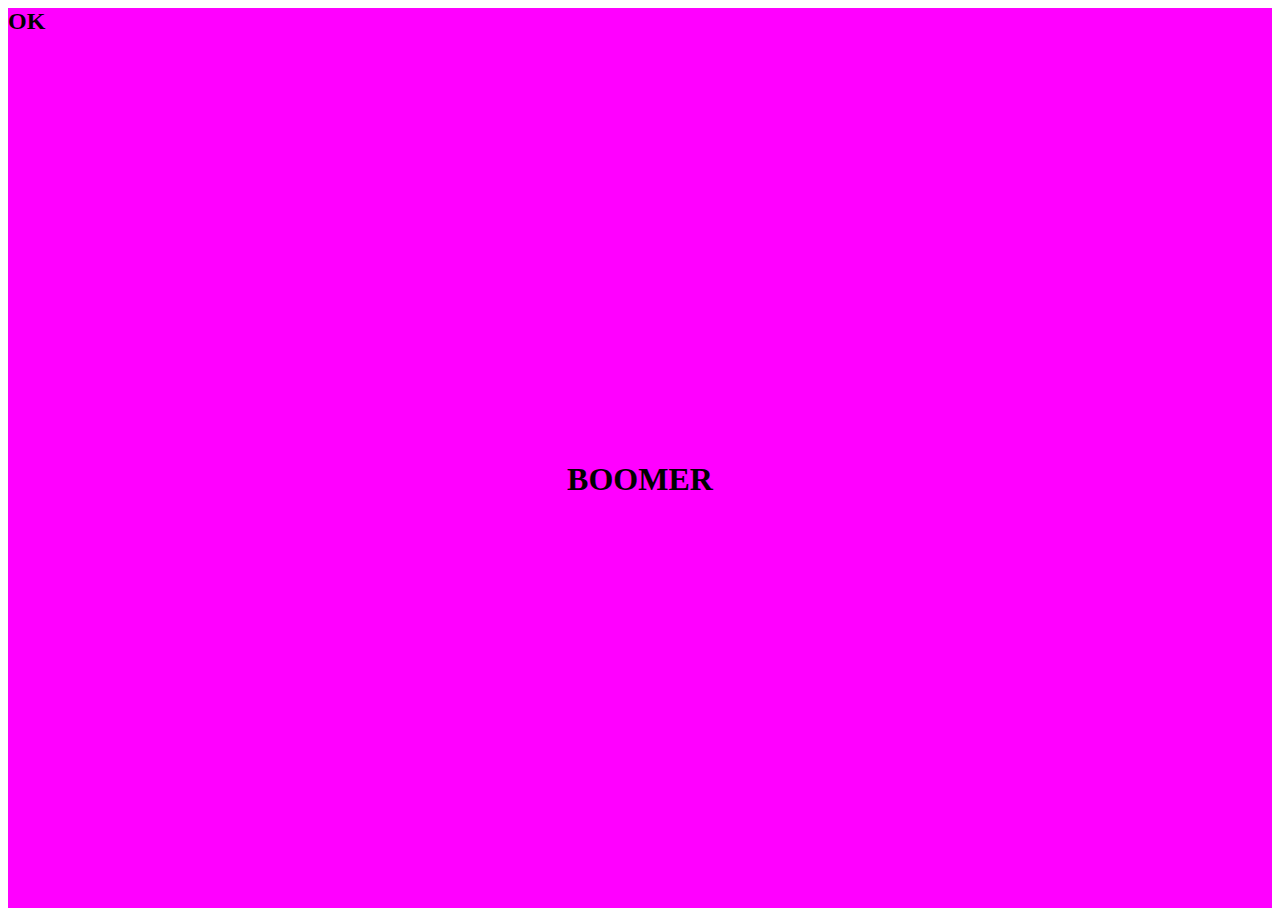
==== box model/index.html @ e76d735c "I did something productive november 19" ====
<html lang="en">
    <head>
        <meta charset="UTF-8">
        <meta name="viewport" content="width=device-width, initial-scale=1.0">
        <meta http-equiv="X-UA-Compatible" content="ie=edge">
        <link rel="stylesheet" type="text/css" href="style.css">
        <title>Document</title>
    </head>
    <body>
        <div class="header">
            <div class="header-text">
                <h1>BOOMER</h1>
                <h2>OK</h2>
            </div>
        </header>
    </body>
</html>
---- box model/style.css ----
html {
    margin: 0;
    padding: 0;
    box-sizing: border-box;
}

.header {
    height: 100vh;
    background-color: rgb(255, 0, 255);
    position: relative;
}
.header-text{
    
}

h1{
    position: absolute;
    top: 50%;
    left: 50%;
    transform: translate(-50%, -50%);
}
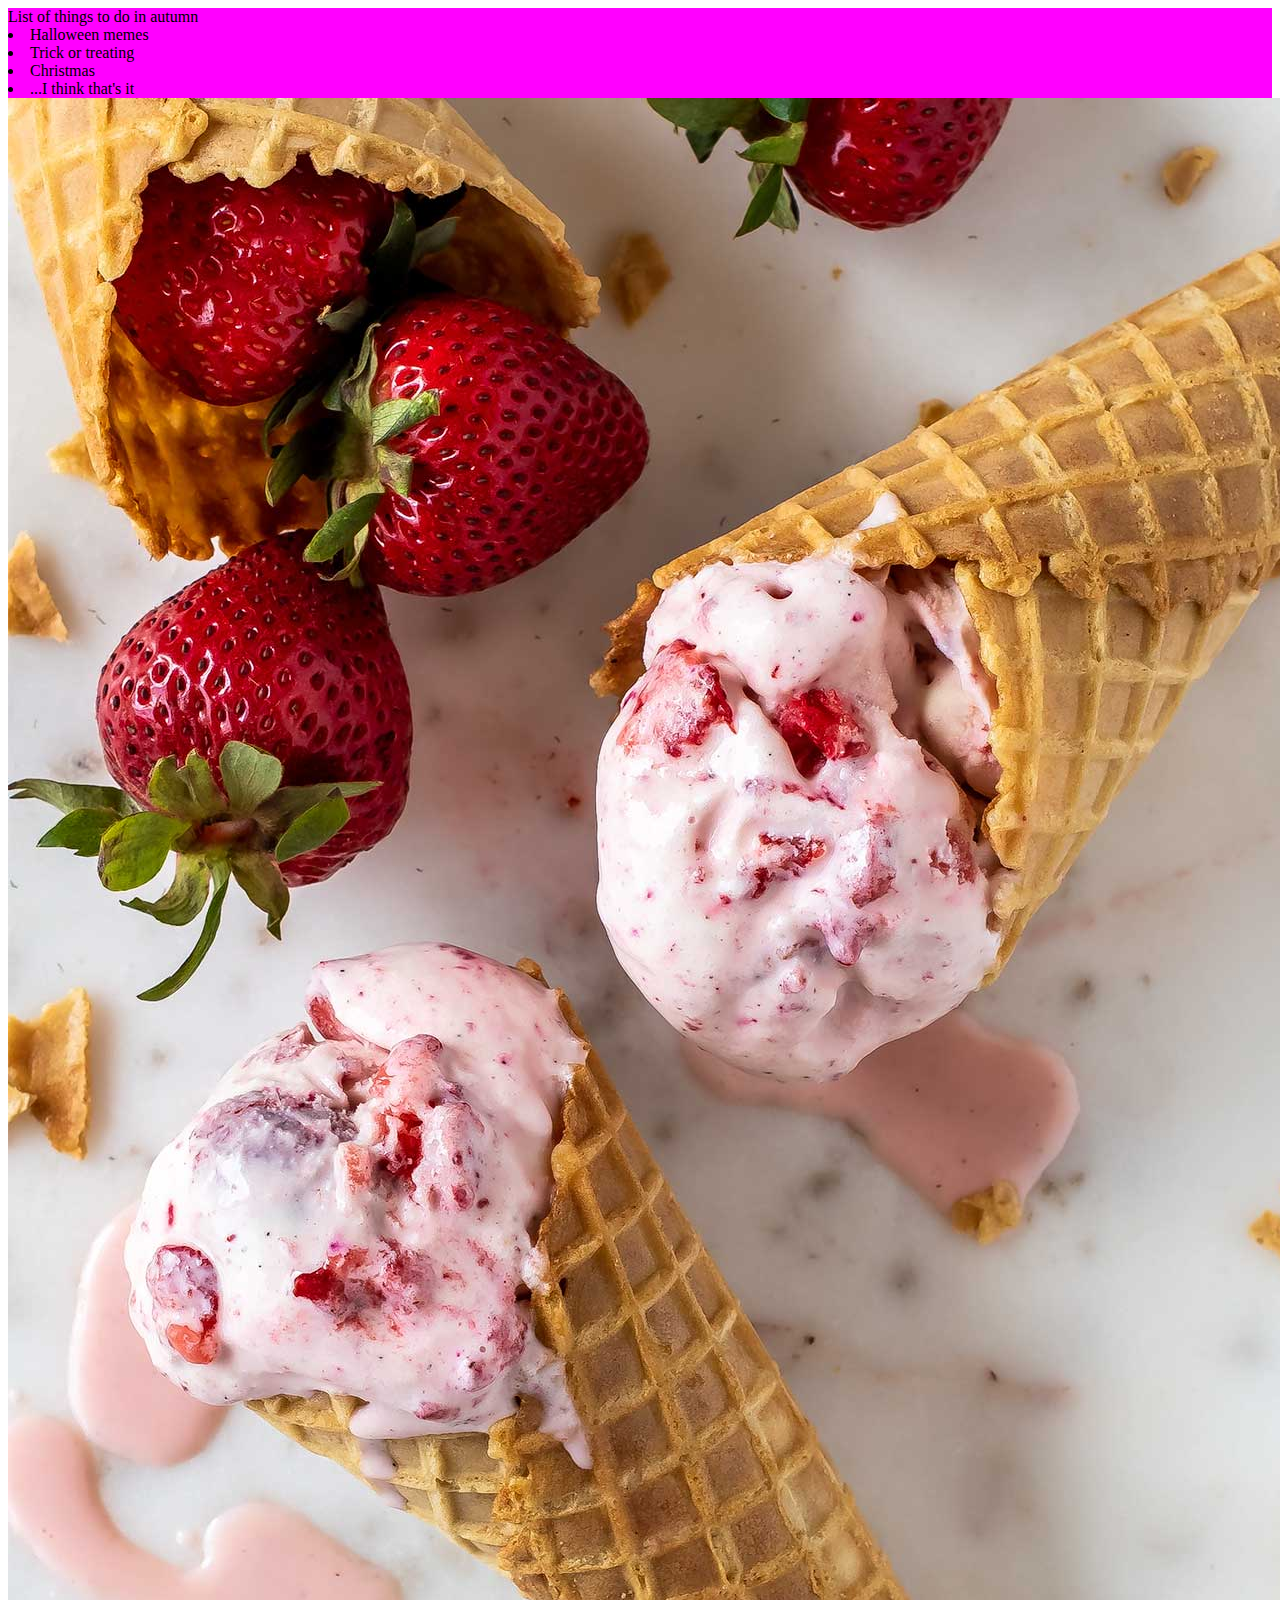
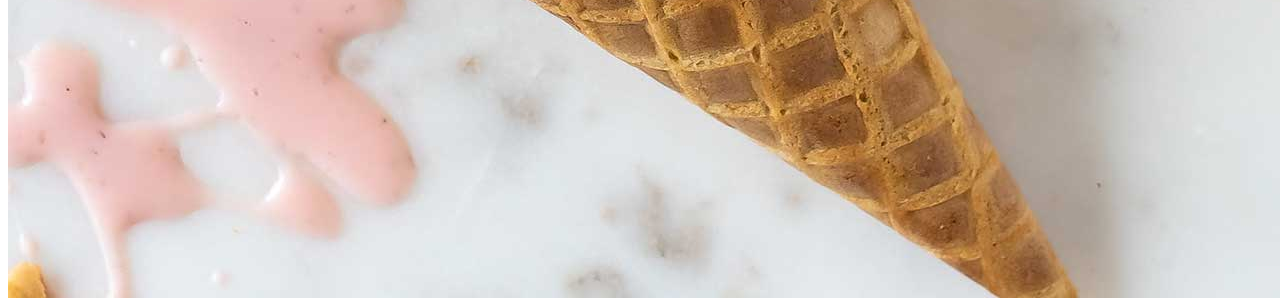
==== commit 8117178f: "a realistic website" ====
--- a/box model/index.html
+++ b/box model/index.html
@@ -1,17 +1,25 @@
 <html lang="en">
-    <head>
-        <meta charset="UTF-8">
-        <meta name="viewport" content="width=device-width, initial-scale=1.0">
-        <meta http-equiv="X-UA-Compatible" content="ie=edge">
-        <link rel="stylesheet" type="text/css" href="style.css">
-        <title>Document</title>
-    </head>
-    <body>
-        <div class="header">
-            <div class="header-text">
-                <h1>BOOMER</h1>
-                <h2>OK</h2>
-            </div>
-        </header>
-    </body>
-</html>+<head>
+    <meta charset="UTF-8">
+    <meta name="viewport" content="width=device-width, initial-scale=1.0">
+    <meta http-equiv="X-UA-Compatible" content="ie=edge">
+    <link rel="stylesheet" type="text/css" href="style.css">
+    <link rel="icon" href="melting.jpg">
+    <title>OK BOOMER</title>
+<head>
+<body>
+    <div class="header">
+    <div class="header-text">
+        <header>List of things to do in autumn</header>
+            <li>Halloween memes</li>
+            <li>Trick or treating</li>
+            <li>Christmas</li>
+            <li>...I think that's it</li>
+        </head>
+    </ul>
+
+    <img src="melting.jpg" alt="">
+    </div>   
+</body>
+</head>
+
--- a/box model/style.css
+++ b/box model/style.css
@@ -18,4 +18,7 @@
     top: 50%;
     left: 50%;
     transform: translate(-50%, -50%);
-}+}
+
+
+
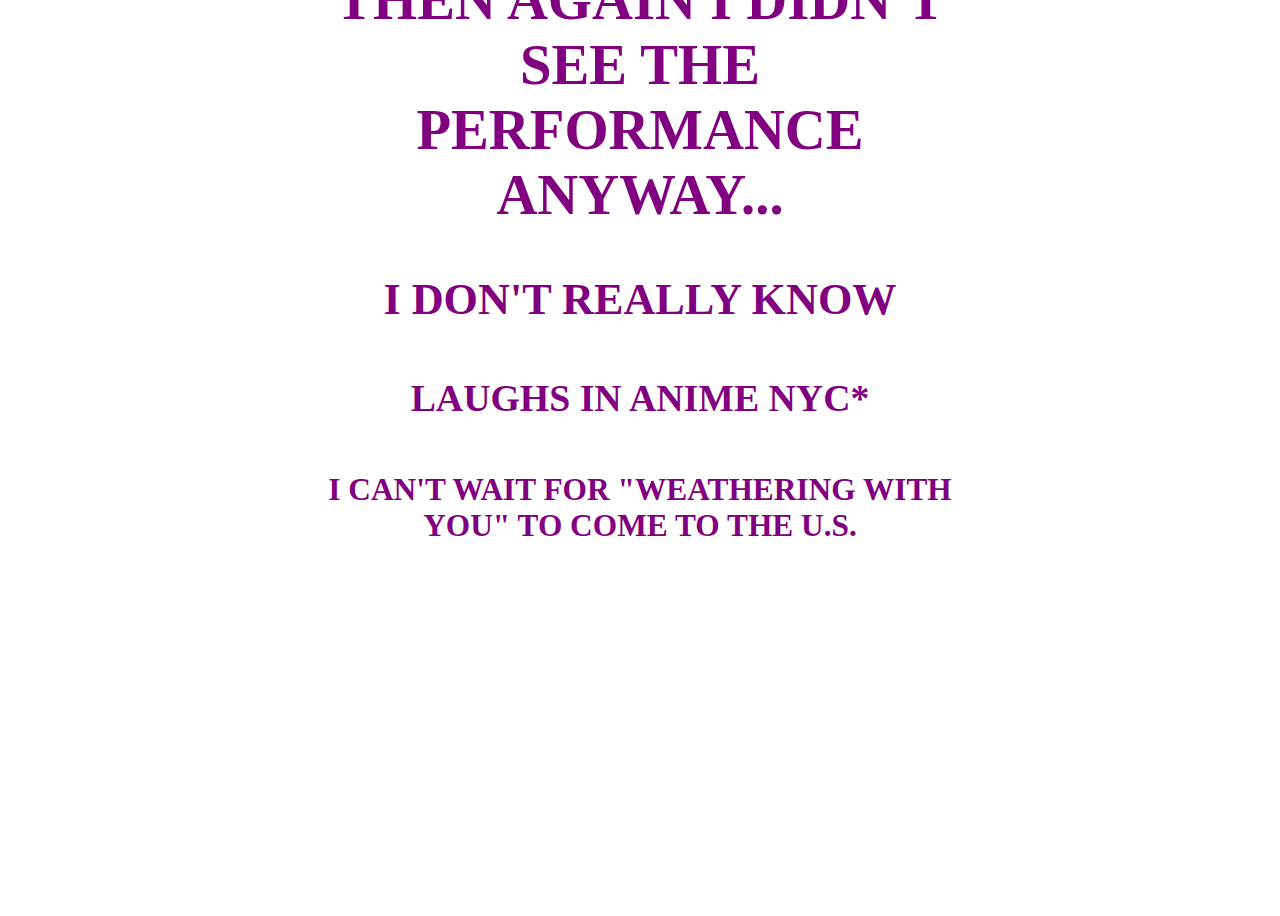
==== commit f6dc22d3: "yes i didn't" ====
--- a/box model/index.html
+++ b/box model/index.html
@@ -6,20 +6,18 @@
     <link rel="stylesheet" type="text/css" href="style.css">
     <link rel="icon" href="melting.jpg">
     <title>OK BOOMER</title>
-<head>
+</head>
 <body>
     <div class="header">
     <div class="header-text">
-        <header>List of things to do in autumn</header>
-            <li>Halloween memes</li>
-            <li>Trick or treating</li>
-            <li>Christmas</li>
-            <li>...I think that's it</li>
-        </head>
-    </ul>
+        <h1>Nice job SING</h1>
+        <h2>then again i didn't see the performance anyway...</h2>
+        <h3>I don't really know</h3>
+        <h4>Laughs in Anime NYC*</h4>
+        <h5>I can't wait for "Weathering with You" to come to the U.S.</h5>
+        
+    </div>   
+</div>
+</body>
 
-    <img src="melting.jpg" alt="">
-    </div>   
-</body>
-</head>
-
+    
--- a/box model/style.css
+++ b/box model/style.css
@@ -1,24 +1,30 @@
-html {
+body{
+    background-image: url(media/fall2.jpg);
+}
+
+html{
     margin: 0;
     padding: 0;
     box-sizing: border-box;
 }
-
-.header {
+.header{
     height: 100vh;
-    background-color: rgb(255, 0, 255);
     position: relative;
-}
-.header-text{
-    
+    background-image: url(media/fall2.jpg);
 }
 
-h1{
+.header-text{
     position: absolute;
-    top: 50%;
+    top: 20%;
     left: 50%;
     transform: translate(-50%, -50%);
+    text-transform: uppercase;
+    color: purple;
+    font-weight: bold;
+    font-family: 'Times New Roman', Times, serif;
+    text-align: center;
+    font-size: 1cm;
+
 }
 
 
-
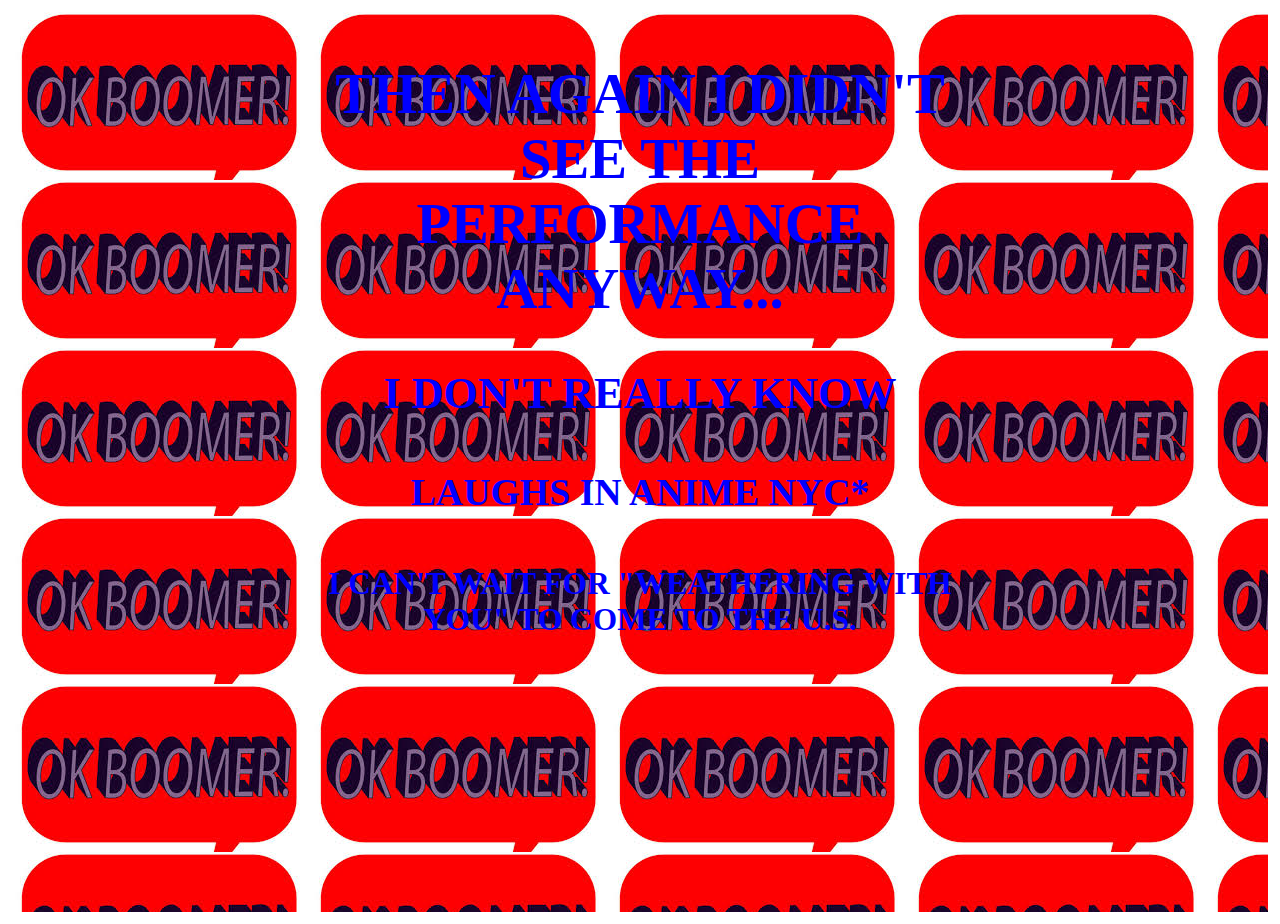
==== commit 59f1090e: "nutty resolution!" ====
--- a/box model/index.html
+++ b/box model/index.html
@@ -14,8 +14,7 @@
         <h2>then again i didn't see the performance anyway...</h2>
         <h3>I don't really know</h3>
         <h4>Laughs in Anime NYC*</h4>
-        <h5>I can't wait for "Weathering with You" to come to the U.S.</h5>
-        
+        <h5>I can't wait for "Weathering with You" to come to the U.S.</h5>       
     </div>   
 </div>
 </body>
--- a/box model/style.css
+++ b/box model/style.css
@@ -1,30 +1,31 @@
-body{
-    background-image: url(media/fall2.jpg);
+body{         
 }
 
 html{
-    margin: 0;
-    padding: 0;
+    margin: 2;
+    padding: 2;
     box-sizing: border-box;
 }
 .header{
     height: 100vh;
     position: relative;
-    background-image: url(media/fall2.jpg);
+    background-image: url(media/okboomer.jpg);
 }
 
 .header-text{
     position: absolute;
-    top: 20%;
+    top: 30%;
     left: 50%;
     transform: translate(-50%, -50%);
     text-transform: uppercase;
-    color: purple;
+    color: blue;
     font-weight: bold;
     font-family: 'Times New Roman', Times, serif;
     text-align: center;
     font-size: 1cm;
-
 }
 
 
+
+
+
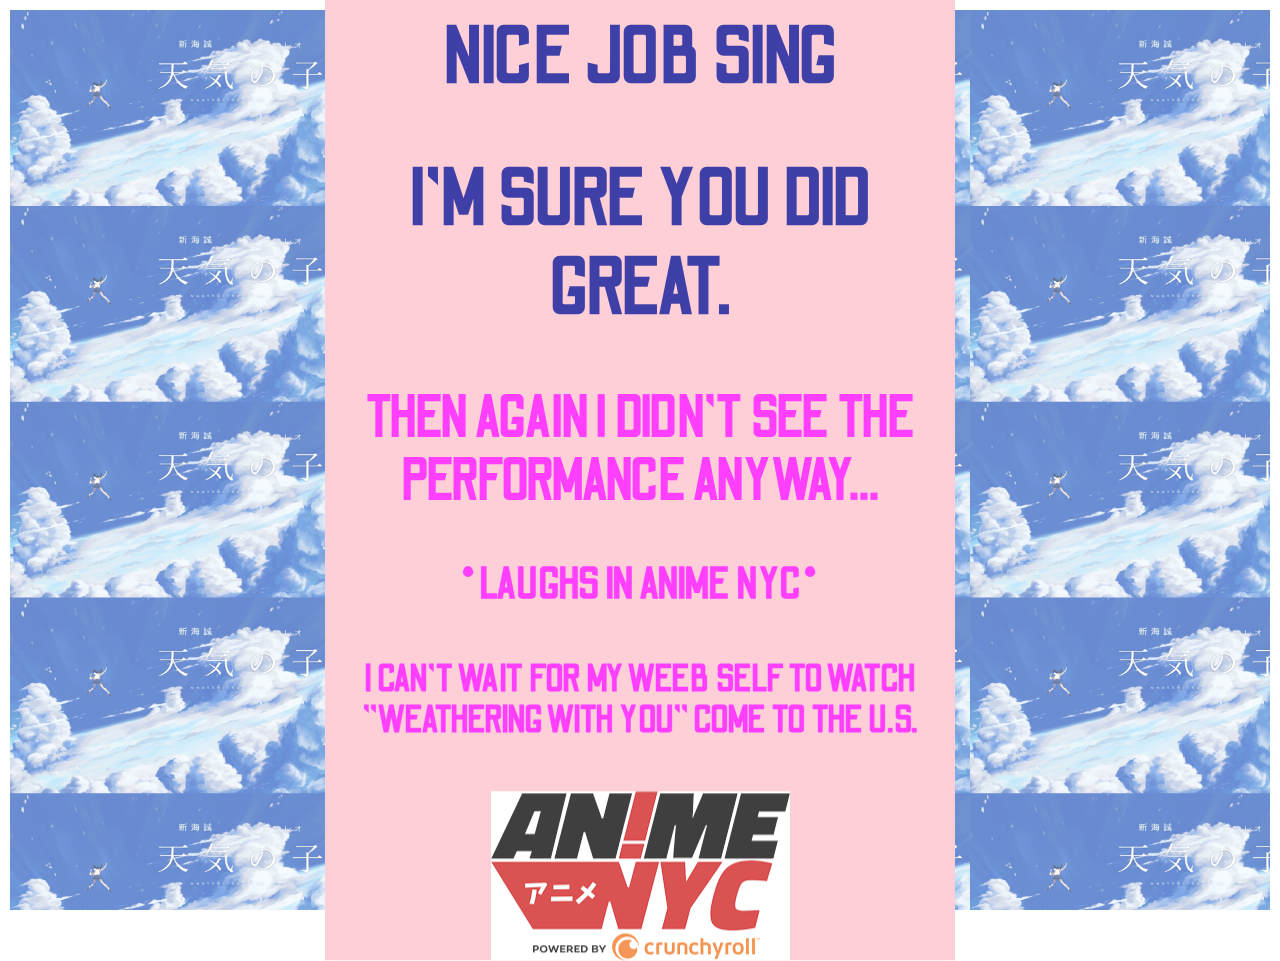
==== commit 33c92fed: "I did a better thing" ====
--- a/box model/index.html
+++ b/box model/index.html
@@ -6,15 +6,18 @@
     <link rel="stylesheet" type="text/css" href="style.css">
     <link rel="icon" href="melting.jpg">
     <title>OK BOOMER</title>
+    <link href="https://fonts.googleapis.com/css?family=Odibee+Sans&display=swap" rel="stylesheet">
 </head>
 <body>
     <div class="header">
     <div class="header-text">
+
         <h1>Nice job SING</h1>
+        <h1>I'm sure you did great.</h1>
         <h2>then again i didn't see the performance anyway...</h2>
-        <h3>I don't really know</h3>
-        <h4>Laughs in Anime NYC*</h4>
-        <h5>I can't wait for "Weathering with You" to come to the U.S.</h5>       
+        <h3>*Laughs in Anime NYC*</h3>
+        <h4>I can't wait for my weeb self to watch "Weathering with You" come to the U.S.</h4>
+        <img src="media/animenyc.jpg" alt="">   
     </div>   
 </div>
 </body>
--- a/box model/style.css
+++ b/box model/style.css
@@ -2,30 +2,42 @@
 }
 
 html{
-    margin: 2;
-    padding: 2;
+    margin: 1;
+    padding: 1;
     box-sizing: border-box;
 }
+
 .header{
     height: 100vh;
     position: relative;
-    background-image: url(media/okboomer.jpg);
+    background-image: url(media/weathering.jpg);
+    background-size: 20rem;
+    opacity: 75%;
 }
 
 .header-text{
     position: absolute;
-    top: 30%;
+    top: 50%;
     left: 50%;
     transform: translate(-50%, -50%);
     text-transform: uppercase;
-    color: blue;
+    color: magenta;
     font-weight: bold;
-    font-family: 'Times New Roman', Times, serif;
+    font-family: 'Odibee Sans', cursive;
     text-align: center;
     font-size: 1cm;
+    background-color: pink;
+    z-index: 100vh;
+}
+
+h1{
+    font-size: 5rem;
+    color: darkblue;
+}
+
+h4{
+    color:magenta;
+    font-family: 'Odibee Sans', cursive;
 }
 
 
-
-
-
